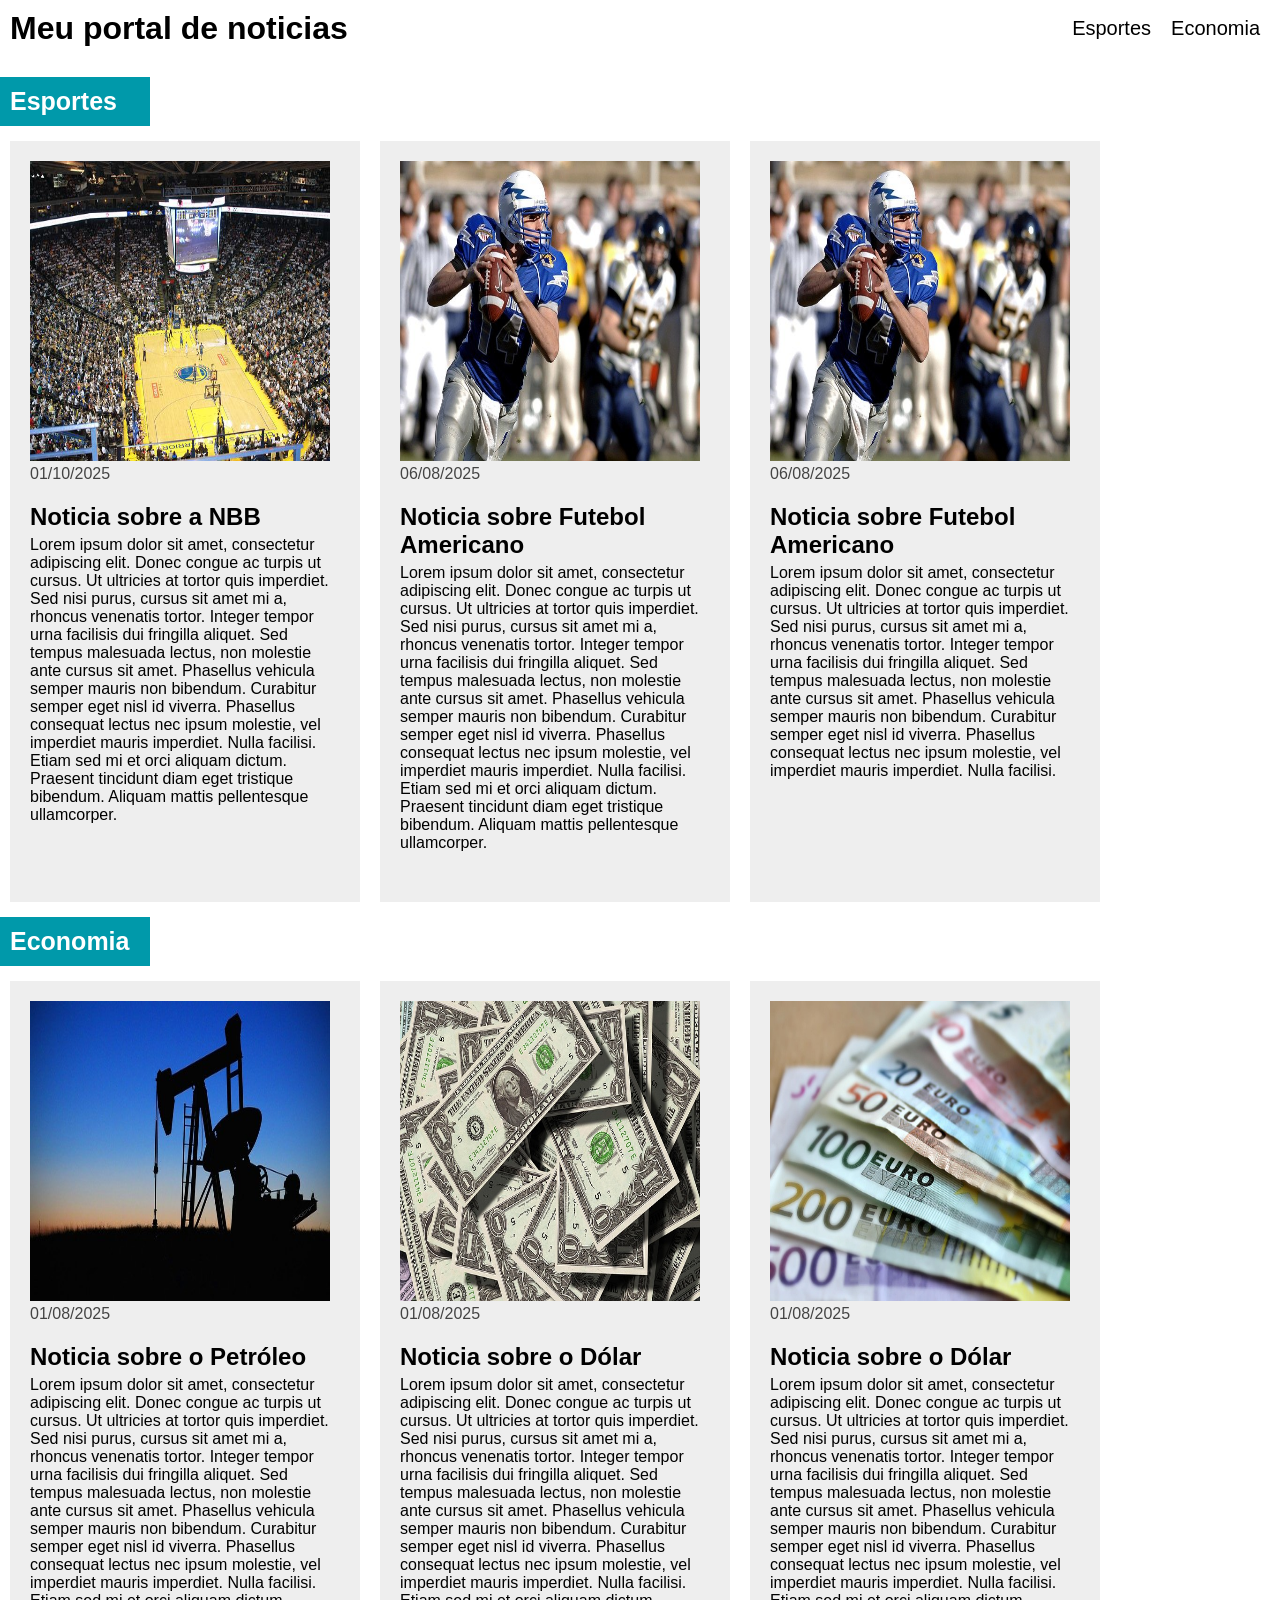
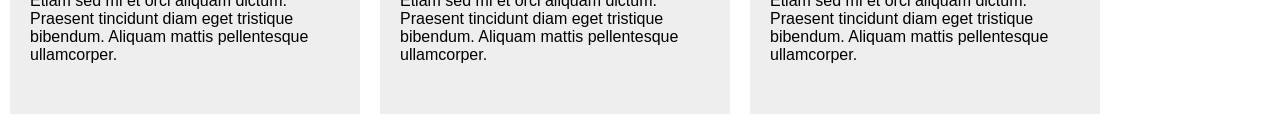
==== index.html @ 05dcb548 "Trabalhando na task" ====
<!DOCTYPE html>
<html lang="en">
<head>
    <meta charset="UTF-8">
    <meta name="viewport" content="width=device-width, initial-scale=1.0">
    <link rel="stylesheet" type="text/css" href="./style.css">
    <title>Index</title>
</head>
<body>
    <header>
        <div class="nav-barContainer">
            <h1> Meu portal de noticias </h1>
            <ul>
                <li><a href="#esportes">Esportes</a></li>
                <li><a href="#economia">Economia</a></li>
            </ul>
        </div>
    </header>
    <!--Sessão Esportes-->
    <section id="esportes">
        <h2 class="section-title">Esportes</h2>
        <div class="container">
<div class="card-noticias">
        <article>
            <img src="./imagens/basquete.jpg" alt="Imagem de exemplo">
            <header>
                <time datetime="2023-10-01" class="creationDate">01/10/2025</time>
            </header>
            <h2>Noticia sobre a NBB</h2>
            <p>Lorem ipsum dolor sit amet, consectetur adipiscing elit. Donec congue ac turpis ut cursus. Ut ultricies at tortor quis imperdiet. Sed nisi purus, cursus sit amet mi a, rhoncus venenatis tortor. Integer tempor urna facilisis dui fringilla aliquet. Sed tempus malesuada lectus, non molestie ante cursus sit amet. Phasellus vehicula semper mauris non bibendum. Curabitur semper eget nisl id viverra. Phasellus consequat lectus nec ipsum molestie, vel imperdiet mauris imperdiet. Nulla facilisi.
                Etiam sed mi et orci aliquam dictum. Praesent tincidunt diam eget tristique bibendum.
                Aliquam mattis pellentesque ullamcorper.</p>
        </article>
        </div>
        <div class="card-noticias">
            <article>
                <img src="./imagens/futebol-americano.jpg" alt="Imagem de exemplo">
                <header>
                    <time datetime="2023-10-01" class="creationDate">06/08/2025</time>
                </header>
                <h2>Noticia sobre Futebol Americano</h2>
                <p>Lorem ipsum dolor sit amet, consectetur adipiscing elit. Donec congue ac turpis ut cursus. Ut ultricies at tortor quis imperdiet. Sed nisi purus, cursus sit amet mi a, rhoncus venenatis tortor. Integer tempor urna facilisis dui fringilla aliquet. Sed tempus malesuada lectus, non molestie ante cursus sit amet. Phasellus vehicula semper mauris non bibendum. Curabitur semper eget nisl id viverra. Phasellus consequat lectus nec ipsum molestie, vel imperdiet mauris imperdiet. Nulla facilisi.
                    Etiam sed mi et orci aliquam dictum. Praesent tincidunt diam eget tristique bibendum.
                    Aliquam mattis pellentesque ullamcorper.</p>
            </article>
        </div>
        <div class="card-noticias">
            <article>
                <img src="./imagens/futebol-americano.jpg" alt="Imagem de exemplo">
                <header>
                    <time datetime="2023-10-01" class="creationDate">06/08/2025</time>
                </header>
                <h2>Noticia sobre Futebol Americano</h2>
                <p>Lorem ipsum dolor sit amet, consectetur adipiscing elit. Donec congue ac turpis ut cursus. Ut ultricies at tortor quis imperdiet. Sed nisi purus, cursus sit amet mi a, rhoncus venenatis tortor. Integer tempor urna facilisis dui fringilla aliquet. Sed tempus malesuada lectus, non molestie ante cursus sit amet. Phasellus vehicula semper mauris non bibendum. Curabitur semper eget nisl id viverra. Phasellus consequat lectus nec ipsum molestie, vel imperdiet mauris imperdiet. Nulla facilisi.
    </p>
</article>
</div>
                </section>
    
    <!--Sessão Economia-->
    <section id="economy">
        <h2 class="section-title">Economia</h2>
        <div class="container">
        <div class="card-noticias">
            
                <article>
                    <img src="./imagens/petroleo.jpg" alt="Imagem de exemplo">
                    <header>
                        <time datetime="2023-10-01" class="creationDate">01/08/2025</time>
                    </header>
                    <h2>Noticia sobre o Petróleo</h2>
                    <p>Lorem ipsum dolor sit amet, consectetur adipiscing elit. Donec congue ac turpis ut cursus. Ut ultricies at tortor quis imperdiet. Sed nisi purus, cursus sit amet mi a, rhoncus venenatis tortor. Integer tempor urna facilisis dui fringilla aliquet. Sed tempus malesuada lectus, non molestie ante cursus sit amet. Phasellus vehicula semper mauris non bibendum. Curabitur semper eget nisl id viverra. Phasellus consequat lectus nec ipsum molestie, vel imperdiet mauris imperdiet. Nulla facilisi.
                        Etiam sed mi et orci aliquam dictum. Praesent tincidunt diam eget tristique bibendum.
                        Aliquam mattis pellentesque ullamcorper.</p>
                </article>
            
        </div>
        <div class="card-noticias">
            <article>
                <img src="./imagens/dolares.jpg" alt="Imagem de exemplo">
                <header>
                    <time datetime="2023-10-01" class="creationDate">01/08/2025</time>
                </header>
                <h2>Noticia sobre o Dólar</h2>
                <p>Lorem ipsum dolor sit amet, consectetur adipiscing elit. Donec congue ac turpis ut cursus. Ut ultricies at tortor quis imperdiet. Sed nisi purus, cursus sit amet mi a, rhoncus venenatis tortor. Integer tempor urna facilisis dui fringilla aliquet. Sed tempus malesuada lectus, non molestie ante cursus sit amet. Phasellus vehicula semper mauris non bibendum. Curabitur semper eget nisl id viverra. Phasellus consequat lectus nec ipsum molestie, vel imperdiet mauris imperdiet. Nulla facilisi.
                    Etiam sed mi et orci aliquam dictum. Praesent tincidunt diam eget tristique bibendum.
                    Aliquam mattis pellentesque ullamcorper.</p>
            </article>
        </div>
        
        <div class="card-noticias">
            <article>
                <img src="./imagens/euro.jpg" alt="Imagem de exemplo">
                <header>
                    <time datetime="2023-10-01" class="creationDate">01/08/2025</time>
                </header>
                <h2>Noticia sobre o Dólar</h2>
                <p>Lorem ipsum dolor sit amet, consectetur adipiscing elit. Donec congue ac turpis ut cursus. Ut ultricies at tortor quis imperdiet. Sed nisi purus, cursus sit amet mi a, rhoncus venenatis tortor. Integer tempor urna facilisis dui fringilla aliquet. Sed tempus malesuada lectus, non molestie ante cursus sit amet. Phasellus vehicula semper mauris non bibendum. Curabitur semper eget nisl id viverra. Phasellus consequat lectus nec ipsum molestie, vel imperdiet mauris imperdiet. Nulla facilisi.
                    Etiam sed mi et orci aliquam dictum. Praesent tincidunt diam eget tristique bibendum.
                    Aliquam mattis pellentesque ullamcorper.</p>
            </article>
        </div>

        </article>
        </div>
    </section>    
</body>
</html>
---- style.css ----
*{
    margin: 0;
    padding: 0;
    box-sizing: border-box;
    font-family: sans-serif;
}

.nav-barContainer{
    width: 100%;
    padding: 10px;
    display: flex;
    justify-content: space-between;
}
header{
    margin-bottom: 20px;
}
ul{
    display: flex;
    justify-content: space-between;
    align-items: center;
    list-style: none;
} 
ul > li{
    margin: 0 10px;
    
}
a{
    font-size: 20px;
    text-decoration: none;
    color: black;
}
a:hover{
    text-decoration: underline;
}

.creationDate{
    color: #444;
} 
article{
    margin-bottom: 30px;
}


.section-title{
    font-size: 25px;
    width: 150px;
    margin-top: 5px;
    background-color: #09A;
    padding: 10px;
    color: #FFF;
}

.card-noticias{
    width: 350px;
    padding: 20px;
    background-color: #EEEEEE;
    margin: 10px;
}
article > img{
    width: 300px;
    height: 300px;
}

.container{
    display: flex;
    flex-wrap: wrap;
}
h2{
    margin-bottom: 5px;
}
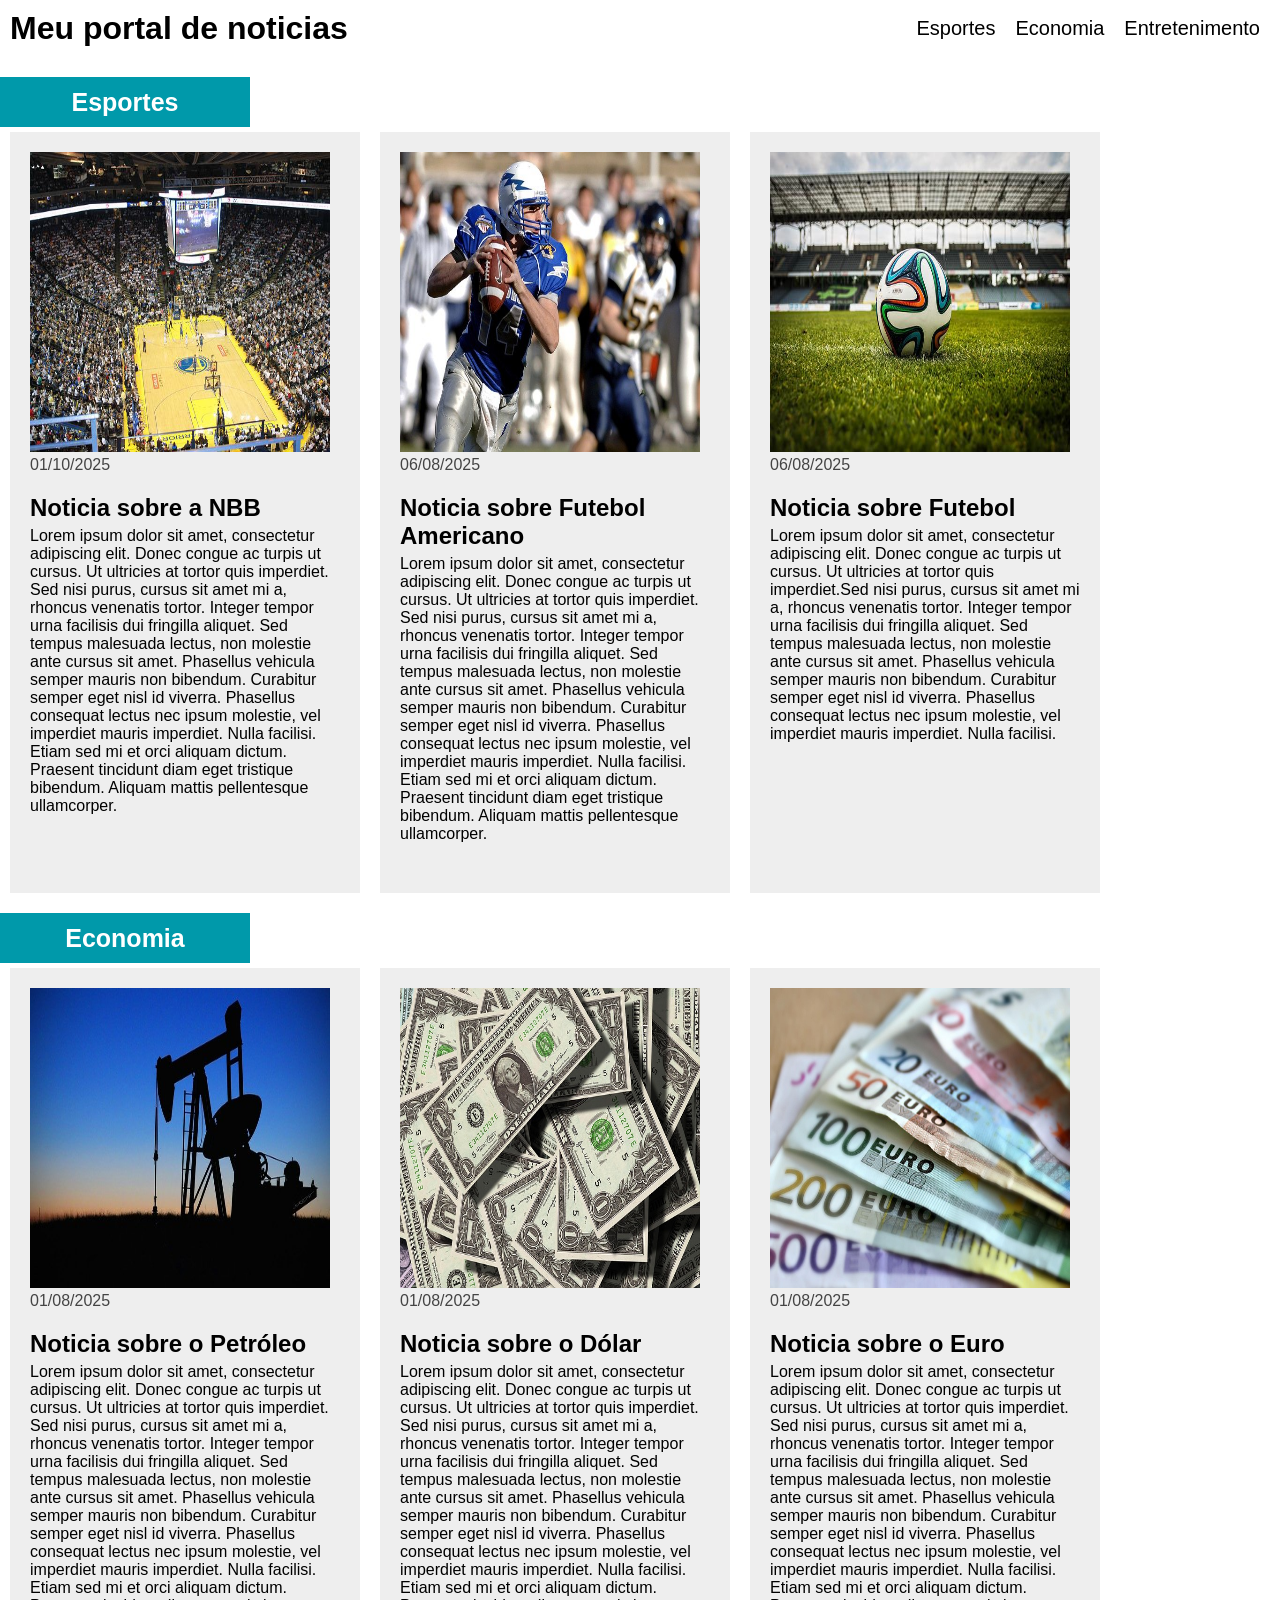
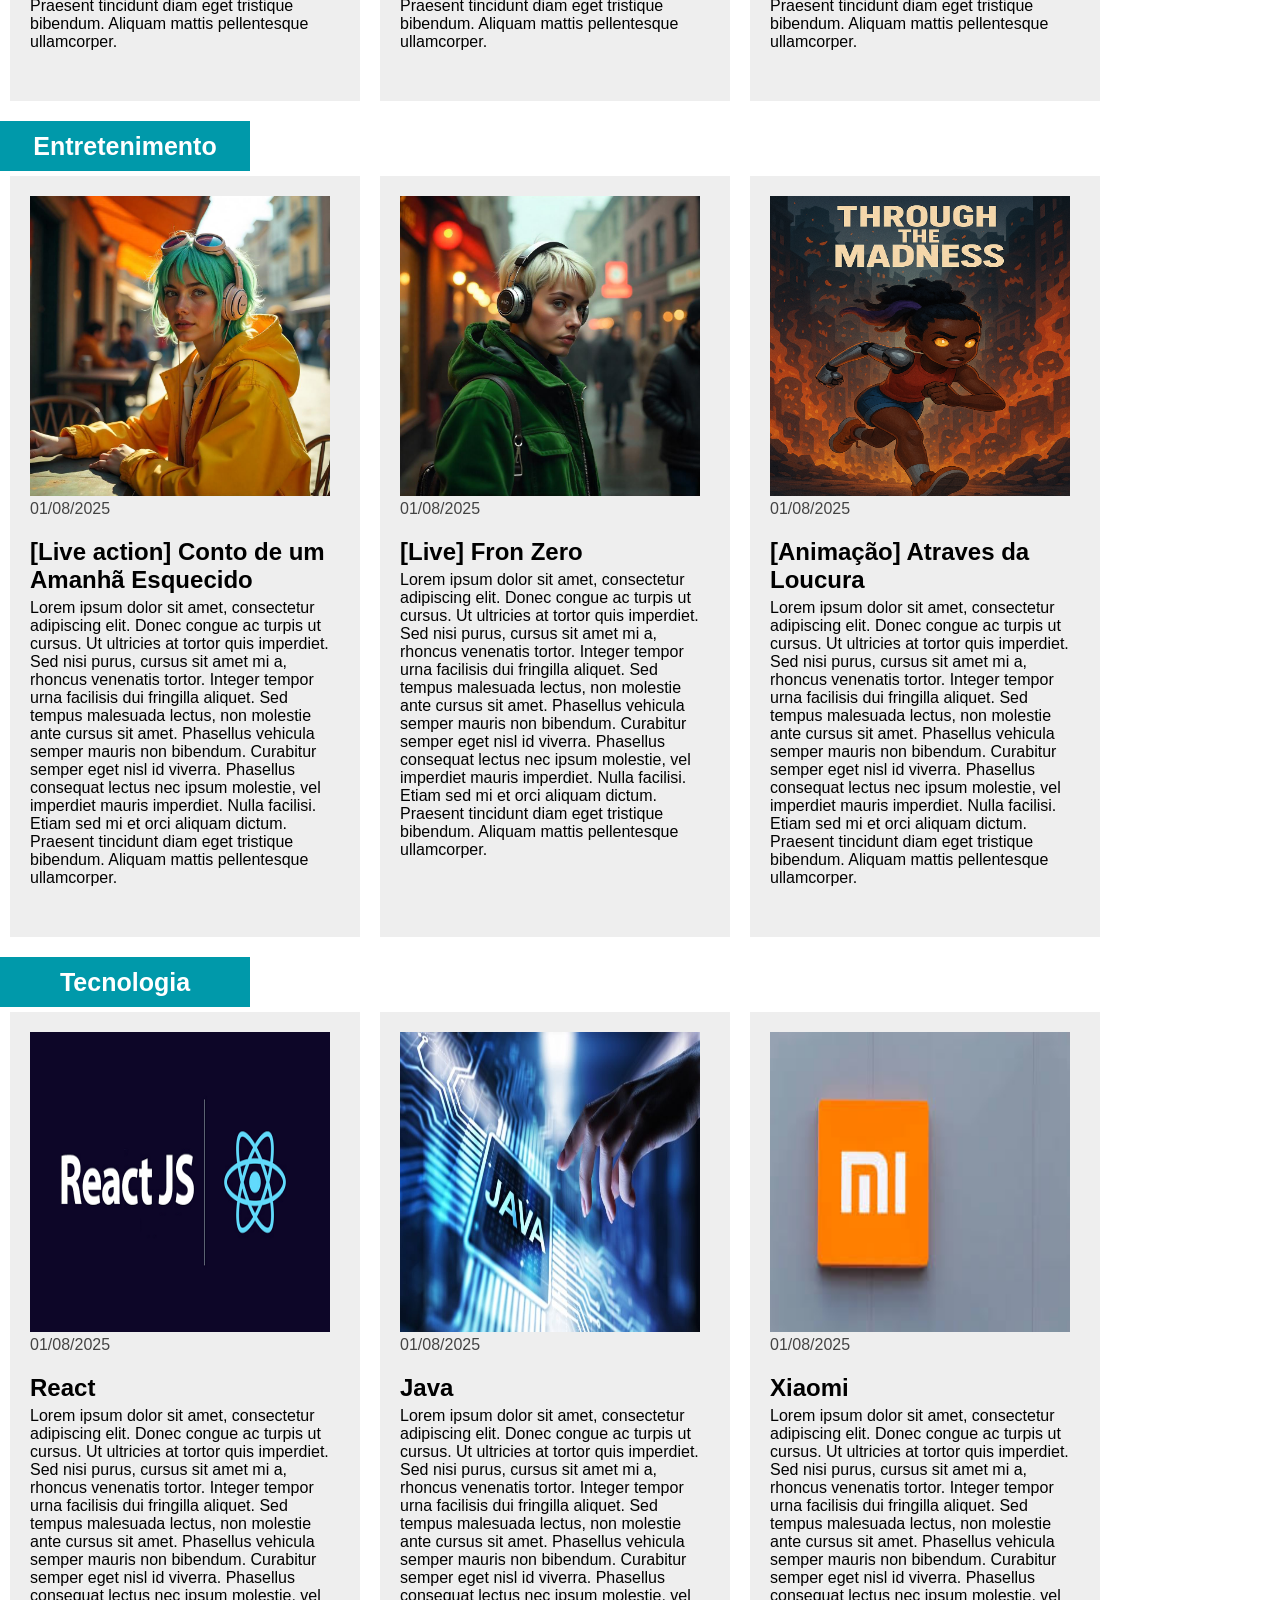
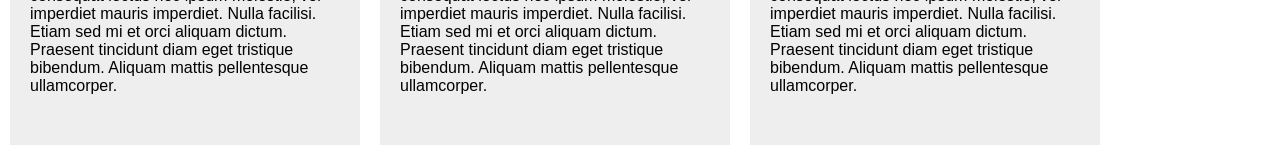
==== commit 2755d6b8: "Finalizando a task de treino" ====
--- a/index.html
+++ b/index.html
@@ -13,6 +13,7 @@
             <ul>
                 <li><a href="#esportes">Esportes</a></li>
                 <li><a href="#economia">Economia</a></li>
+                <li><a href="#entretenimento">Entretenimento</a></li>
             </ul>
         </div>
     </header>
@@ -46,12 +47,13 @@
         </div>
         <div class="card-noticias">
             <article>
-                <img src="./imagens/futebol-americano.jpg" alt="Imagem de exemplo">
+                <img src="./imagens/futebol.jpg" alt="Imagem de exemplo">
                 <header>
                     <time datetime="2023-10-01" class="creationDate">06/08/2025</time>
                 </header>
-                <h2>Noticia sobre Futebol Americano</h2>
-                <p>Lorem ipsum dolor sit amet, consectetur adipiscing elit. Donec congue ac turpis ut cursus. Ut ultricies at tortor quis imperdiet. Sed nisi purus, cursus sit amet mi a, rhoncus venenatis tortor. Integer tempor urna facilisis dui fringilla aliquet. Sed tempus malesuada lectus, non molestie ante cursus sit amet. Phasellus vehicula semper mauris non bibendum. Curabitur semper eget nisl id viverra. Phasellus consequat lectus nec ipsum molestie, vel imperdiet mauris imperdiet. Nulla facilisi.
+                <h2>Noticia sobre Futebol</h2>
+                <p>Lorem ipsum dolor sit amet, consectetur adipiscing elit. Donec congue ac turpis ut cursus.
+                    Ut ultricies at tortor quis imperdiet.Sed nisi purus, cursus sit amet mi a, rhoncus venenatis tortor. Integer tempor urna facilisis dui fringilla aliquet. Sed tempus malesuada lectus, non molestie ante cursus sit amet. Phasellus vehicula semper mauris non bibendum. Curabitur semper eget nisl id viverra. Phasellus consequat lectus nec ipsum molestie, vel imperdiet mauris imperdiet. Nulla facilisi.
     </p>
 </article>
 </div>
@@ -94,7 +96,104 @@
                 <header>
                     <time datetime="2023-10-01" class="creationDate">01/08/2025</time>
                 </header>
-                <h2>Noticia sobre o Dólar</h2>
+                <h2>Noticia sobre o Euro</h2>
+                <p>Lorem ipsum dolor sit amet, consectetur adipiscing elit. Donec congue ac turpis ut cursus. Ut ultricies at tortor quis imperdiet. Sed nisi purus, cursus sit amet mi a, rhoncus venenatis tortor. Integer tempor urna facilisis dui fringilla aliquet. Sed tempus malesuada lectus, non molestie ante cursus sit amet. Phasellus vehicula semper mauris non bibendum. Curabitur semper eget nisl id viverra. Phasellus consequat lectus nec ipsum molestie, vel imperdiet mauris imperdiet. Nulla facilisi.
+                    Etiam sed mi et orci aliquam dictum. Praesent tincidunt diam eget tristique bibendum.
+                    Aliquam mattis pellentesque ullamcorper.</p>
+            </article>
+        </div>
+
+        </article>
+        </div>
+    </section>    
+    
+    <!--Sessão Entretenimento-->
+    <section id="entretenimento">
+        <h2 class="section-title">Entretenimento</h2>
+        <div class="container">
+        <div class="card-noticias">
+            
+                <article>
+                    <img src="./imagens/Entretenimento_1.jpeg" alt="Imagem de exemplo">
+                    <header>
+                        <time datetime="2023-10-01" class="creationDate">01/08/2025</time>
+                    </header>
+                    <h2>[Live action] Conto de um Amanhã Esquecido</h2>
+                    <p>Lorem ipsum dolor sit amet, consectetur adipiscing elit. Donec congue ac turpis ut cursus. Ut ultricies at tortor quis imperdiet. Sed nisi purus, cursus sit amet mi a, rhoncus venenatis tortor. Integer tempor urna facilisis dui fringilla aliquet. Sed tempus malesuada lectus, non molestie ante cursus sit amet. Phasellus vehicula semper mauris non bibendum. Curabitur semper eget nisl id viverra. Phasellus consequat lectus nec ipsum molestie, vel imperdiet mauris imperdiet. Nulla facilisi.
+                        Etiam sed mi et orci aliquam dictum. Praesent tincidunt diam eget tristique bibendum.
+                        Aliquam mattis pellentesque ullamcorper.</p>
+                </article>
+            
+        </div>
+        <div class="card-noticias">
+            <article>
+                <img src="./imagens/Entretenimento 2.jpeg" alt="Imagem de exemplo">
+                <header>
+                    <time datetime="2023-10-01" class="creationDate">01/08/2025</time>
+                </header>
+                <h2>[Live] Fron Zero</h2>
+                <p>Lorem ipsum dolor sit amet, consectetur adipiscing elit. Donec congue ac turpis ut cursus. Ut ultricies at tortor quis imperdiet. Sed nisi purus, cursus sit amet mi a, rhoncus venenatis tortor. Integer tempor urna facilisis dui fringilla aliquet. Sed tempus malesuada lectus, non molestie ante cursus sit amet. Phasellus vehicula semper mauris non bibendum. Curabitur semper eget nisl id viverra. Phasellus consequat lectus nec ipsum molestie, vel imperdiet mauris imperdiet. Nulla facilisi.
+                    Etiam sed mi et orci aliquam dictum. Praesent tincidunt diam eget tristique bibendum.
+                    Aliquam mattis pellentesque ullamcorper.</p>
+            </article>
+        </div>
+        
+        <div class="card-noticias">
+            <article>
+                <img src="./imagens/Entretenimento_3.png" alt="Imagem de exemplo">
+                <header>
+                    <time datetime="2023-10-01" class="creationDate">01/08/2025</time>
+                </header>
+                <h2>[Animação] Atraves da Loucura</h2>
+                <p>Lorem ipsum dolor sit amet, consectetur adipiscing elit. Donec congue ac turpis ut cursus. Ut ultricies at tortor quis imperdiet. Sed nisi purus, cursus sit amet mi a, rhoncus venenatis tortor. Integer tempor urna facilisis dui fringilla aliquet. Sed tempus malesuada lectus, non molestie ante cursus sit amet. Phasellus vehicula semper mauris non bibendum. Curabitur semper eget nisl id viverra. Phasellus consequat lectus nec ipsum molestie, vel imperdiet mauris imperdiet. Nulla facilisi.
+                    Etiam sed mi et orci aliquam dictum. Praesent tincidunt diam eget tristique bibendum.
+                    Aliquam mattis pellentesque ullamcorper.</p>
+            </article>
+        </div>
+
+        </article>
+        </div>
+    </section>
+
+    <!--Sessão Tecnologia-->
+    <section id="Tecnologia">
+        <h2 class="section-title">Tecnologia</h2>
+        <div class="container">
+        <div class="card-noticias">
+            
+                <article>
+                    <img src="./imagens/Tecnologia_1.png" alt="Imagem de exemplo">
+                    <header>
+                        <time datetime="2023-10-01" class="creationDate">01/08/2025</time>
+                    </header>
+                    <h2>React</h2>
+                    <p>Lorem ipsum dolor sit amet, consectetur adipiscing elit. Donec congue ac turpis ut cursus. Ut ultricies at tortor quis imperdiet. Sed nisi purus, cursus sit amet mi a, rhoncus venenatis tortor. Integer tempor urna facilisis dui fringilla aliquet. Sed tempus malesuada lectus, non molestie ante cursus sit amet. Phasellus vehicula semper mauris non bibendum. Curabitur semper eget nisl id viverra. Phasellus consequat lectus nec ipsum molestie, vel imperdiet mauris imperdiet. Nulla facilisi.
+                        Etiam sed mi et orci aliquam dictum. Praesent tincidunt diam eget tristique bibendum.
+                        Aliquam mattis pellentesque ullamcorper.</p>
+                </article>
+            
+        </div>
+        <div class="card-noticias">
+            <article>
+                <img src="./imagens/Tecnologia_2.jpg" alt="Imagem de exemplo">
+                <header>
+                    <time datetime="2023-10-01" class="creationDate">01/08/2025</time>
+                </header>
+                <h2>Java
+                </h2>
+                <p>Lorem ipsum dolor sit amet, consectetur adipiscing elit. Donec congue ac turpis ut cursus. Ut ultricies at tortor quis imperdiet. Sed nisi purus, cursus sit amet mi a, rhoncus venenatis tortor. Integer tempor urna facilisis dui fringilla aliquet. Sed tempus malesuada lectus, non molestie ante cursus sit amet. Phasellus vehicula semper mauris non bibendum. Curabitur semper eget nisl id viverra. Phasellus consequat lectus nec ipsum molestie, vel imperdiet mauris imperdiet. Nulla facilisi.
+                    Etiam sed mi et orci aliquam dictum. Praesent tincidunt diam eget tristique bibendum.
+                    Aliquam mattis pellentesque ullamcorper.</p>
+            </article>
+        </div>
+        
+        <div class="card-noticias">
+            <article>
+                <img src="./imagens/Tecnologia_3.jpeg" alt="Imagem de exemplo">
+                <header>
+                    <time datetime="2023-10-01" class="creationDate">01/08/2025</time>
+                </header>
+                <h2>Xiaomi</h2>
                 <p>Lorem ipsum dolor sit amet, consectetur adipiscing elit. Donec congue ac turpis ut cursus. Ut ultricies at tortor quis imperdiet. Sed nisi purus, cursus sit amet mi a, rhoncus venenatis tortor. Integer tempor urna facilisis dui fringilla aliquet. Sed tempus malesuada lectus, non molestie ante cursus sit amet. Phasellus vehicula semper mauris non bibendum. Curabitur semper eget nisl id viverra. Phasellus consequat lectus nec ipsum molestie, vel imperdiet mauris imperdiet. Nulla facilisi.
                     Etiam sed mi et orci aliquam dictum. Praesent tincidunt diam eget tristique bibendum.
                     Aliquam mattis pellentesque ullamcorper.</p>
--- a/style.css
+++ b/style.css
@@ -3,6 +3,10 @@
     padding: 0;
     box-sizing: border-box;
     font-family: sans-serif;
+}
+
+section{
+    margin: 20px 0;
 }
 
 .nav-barContainer{
@@ -42,11 +46,13 @@
 
 
 .section-title{
+    display: flex;
+    width: 250px;
+    height: 50px;
     font-size: 25px;
-    width: 150px;
-    margin-top: 5px;
     background-color: #09A;
-    padding: 10px;
+    justify-content: center;
+    align-items: center;
     color: #FFF;
 }
 
@@ -54,11 +60,15 @@
     width: 350px;
     padding: 20px;
     background-color: #EEEEEE;
-    margin: 10px;
+    margin: 0 10px;
 }
+
 article > img{
     width: 300px;
     height: 300px;
+    align-content: center;
+    image-orientation: from-image;
+    image-resolution: from-image;
 }
 
 .container{
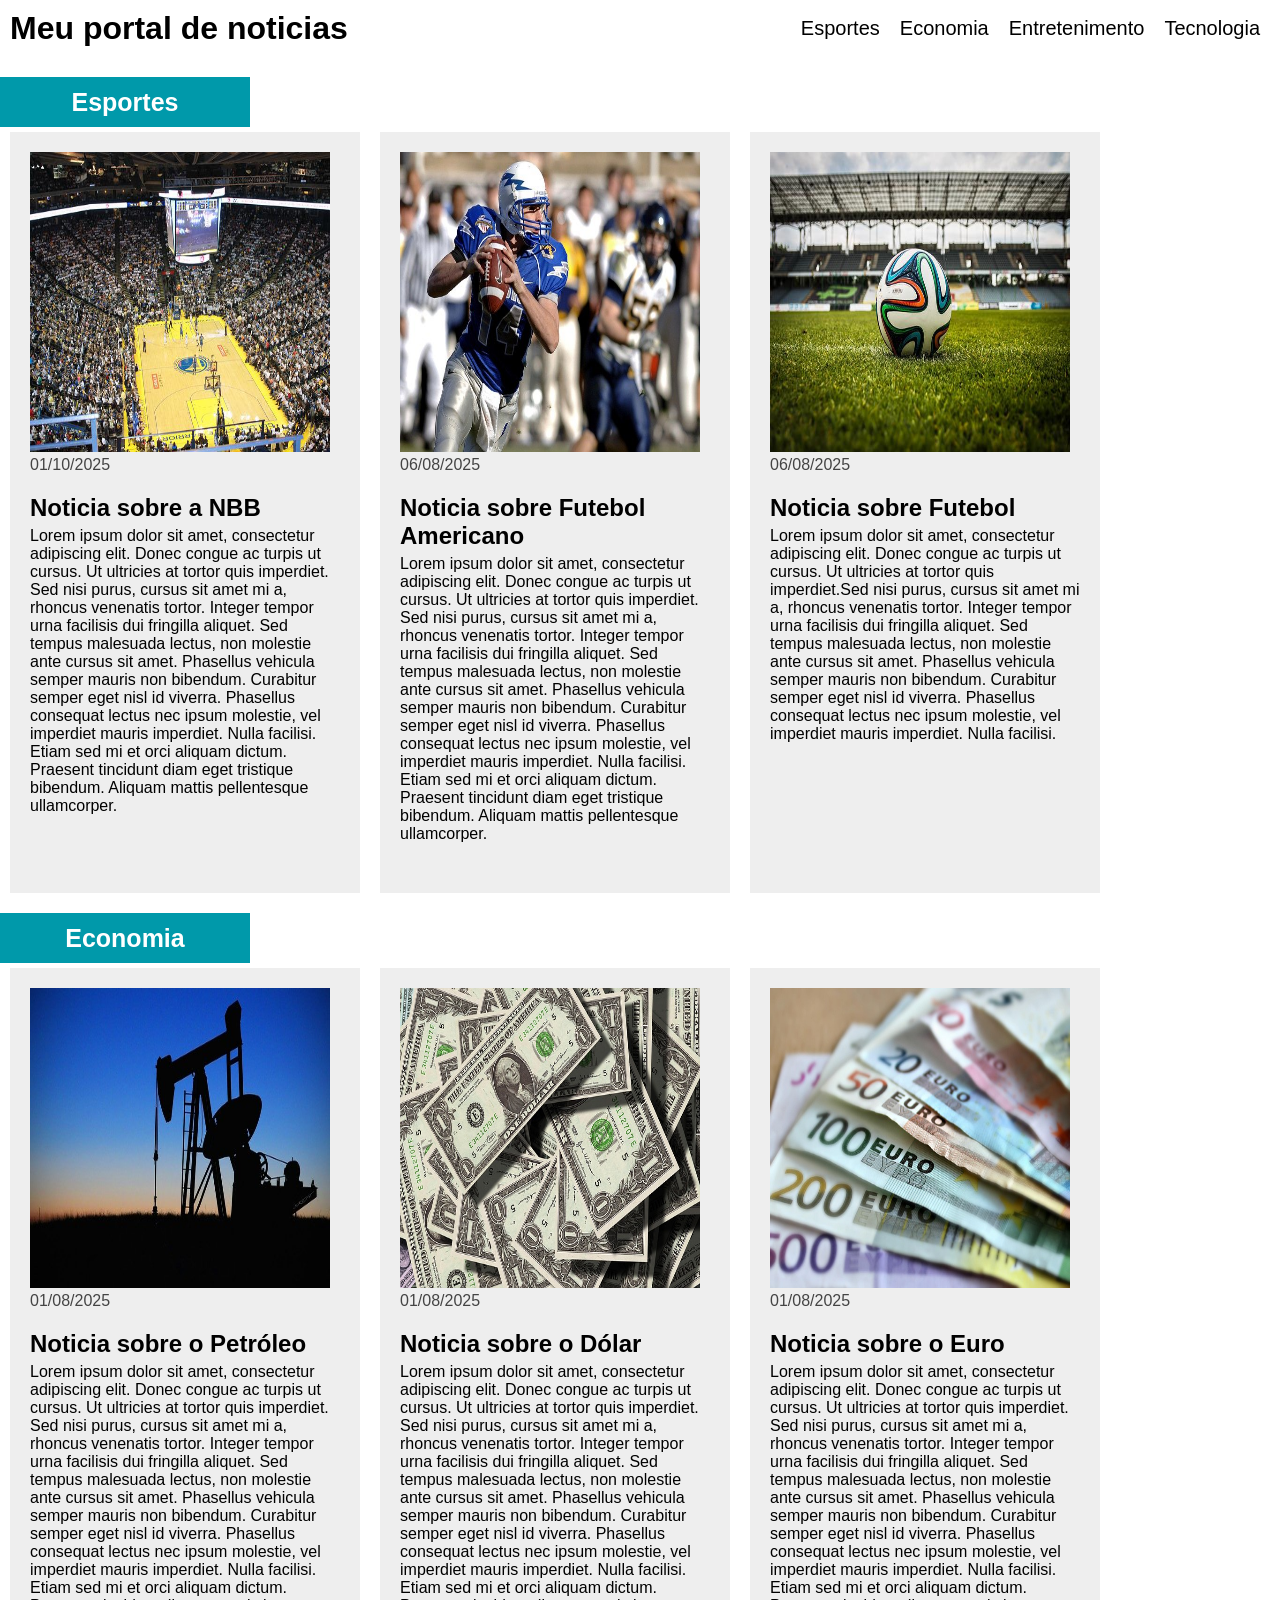
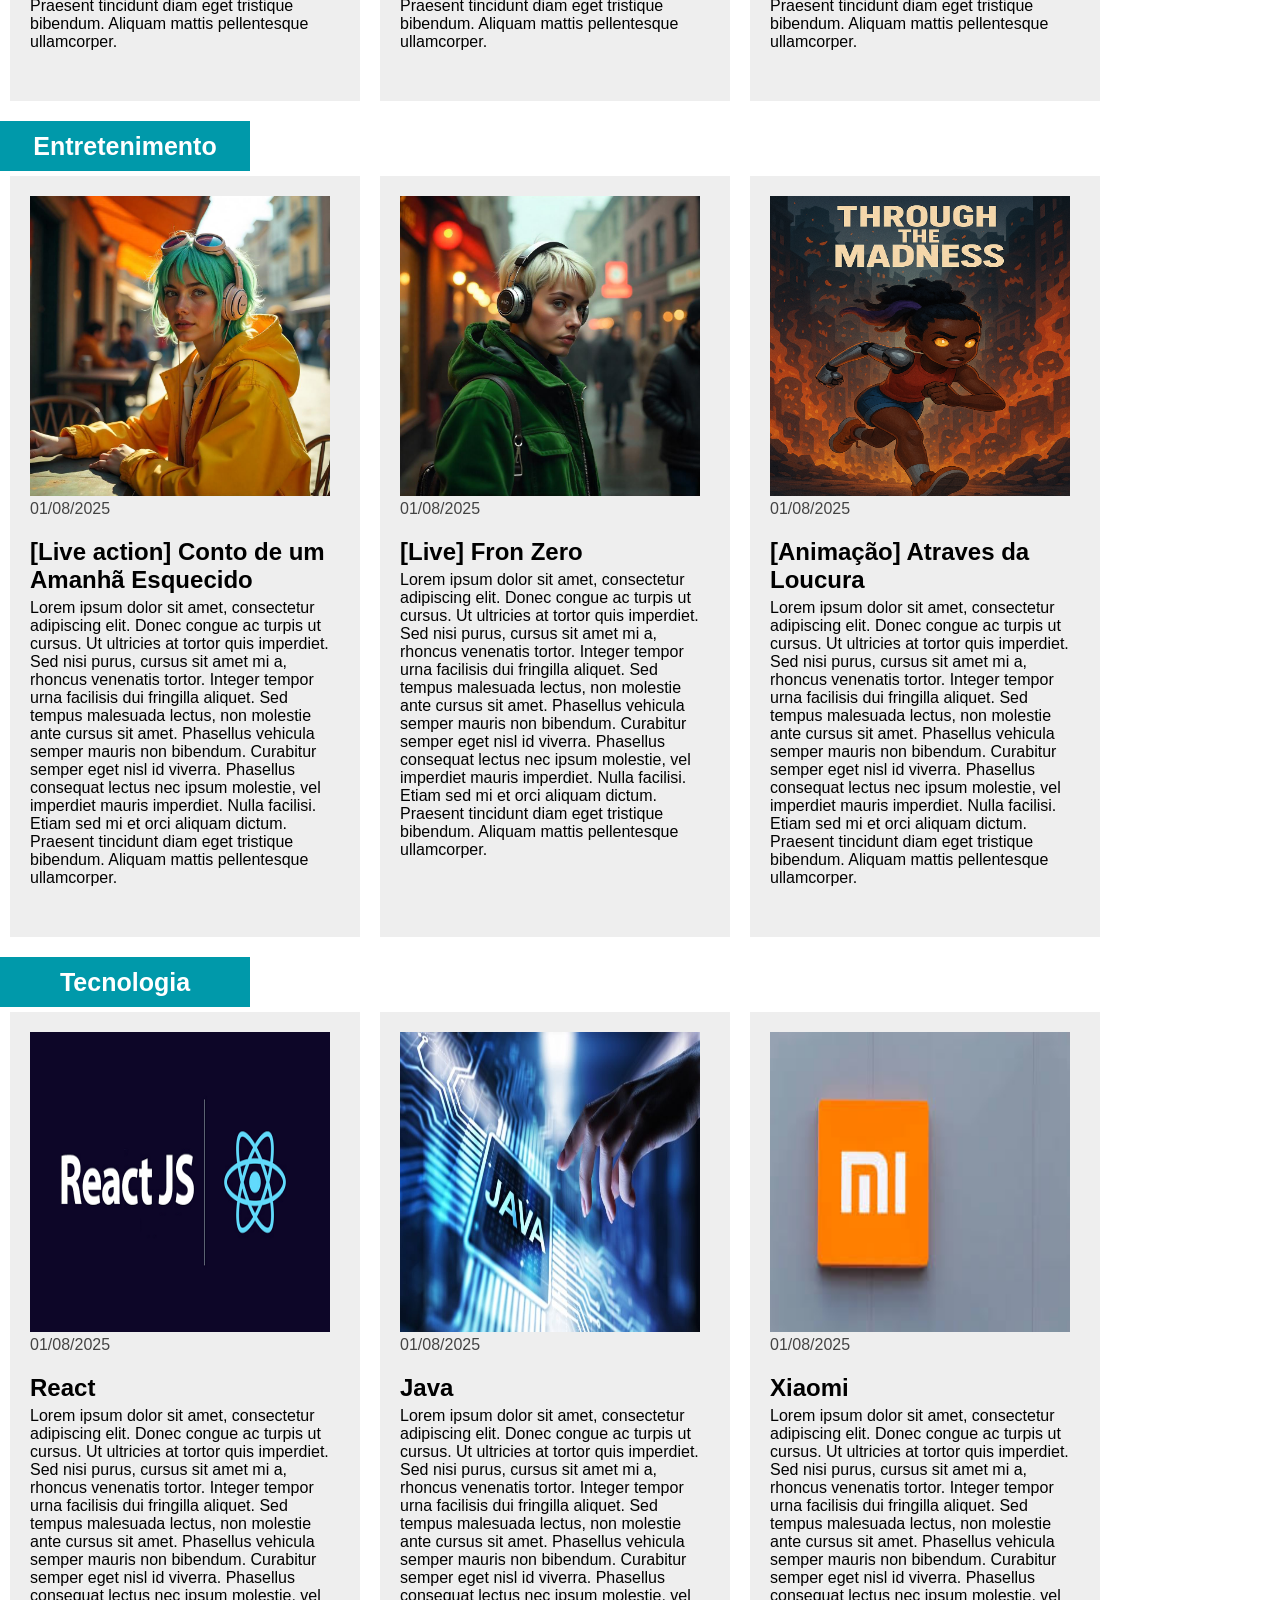
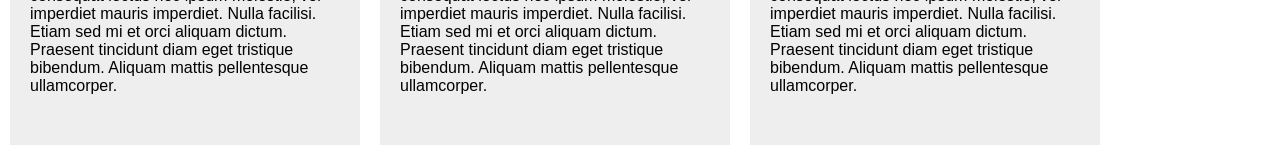
==== commit a3e378b4: "Ajustando alguns detalhes" ====
--- a/index.html
+++ b/index.html
@@ -14,6 +14,7 @@
                 <li><a href="#esportes">Esportes</a></li>
                 <li><a href="#economia">Economia</a></li>
                 <li><a href="#entretenimento">Entretenimento</a></li>
+                <li><a href="#Tecnologia">Tecnologia</a></li>
             </ul>
         </div>
     </header>
@@ -60,7 +61,7 @@
                 </section>
     
     <!--Sessão Economia-->
-    <section id="economy">
+    <section id="economia">
         <h2 class="section-title">Economia</h2>
         <div class="container">
         <div class="card-noticias">
